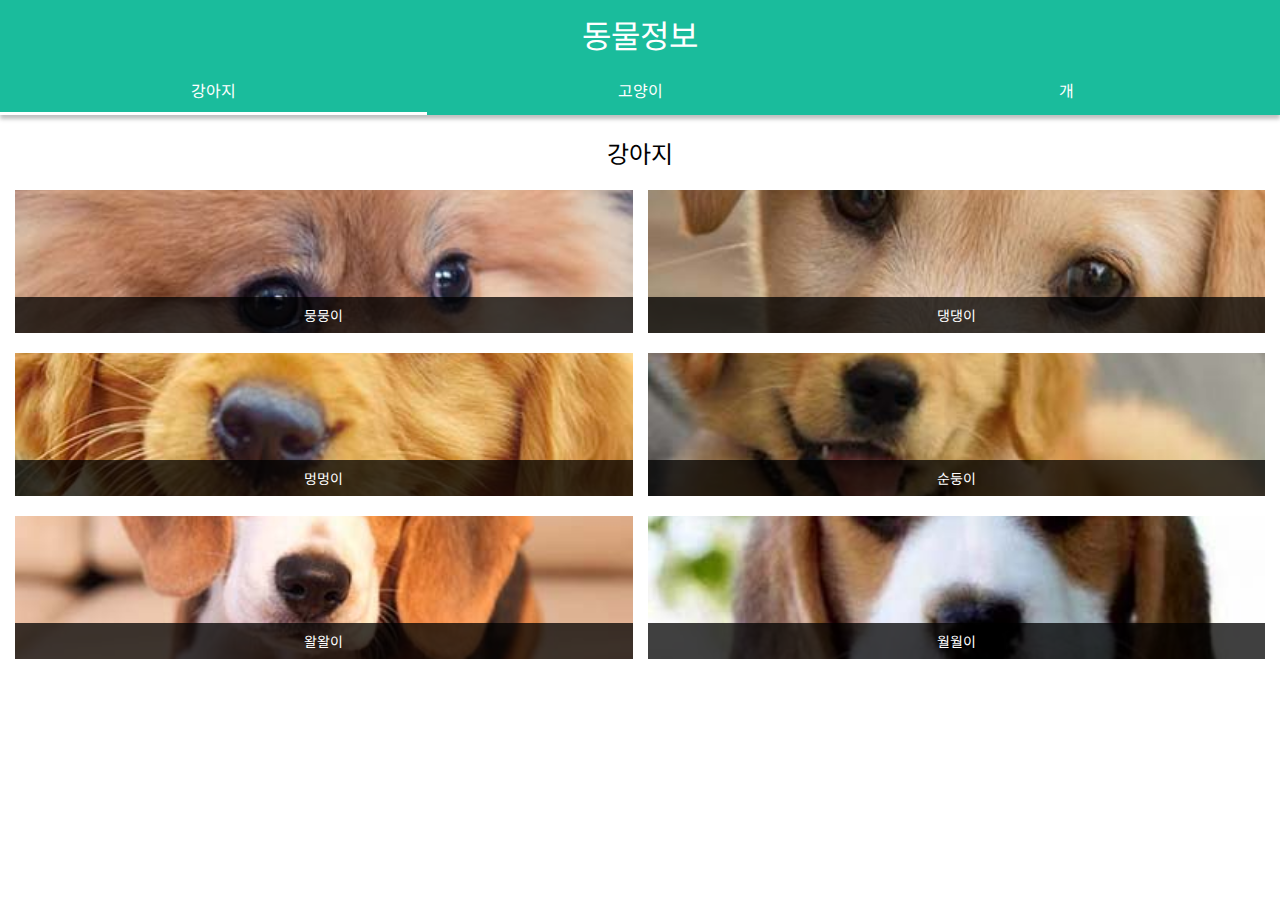
==== index.html @ 86935015 "Add files via upload" ====
<!DOCTYPE html>
<html lang="en">
<head>
    <meta charset="UTF-8">
    <meta http-equiv="X-UA-Compatible" content="IE=edge">
    <meta name="viewport" content="width=      , initial-scale=1.0">
    <title>Document</title>
    <link href="https://fonts.googleapis.com/css2?family=Noto+Sans+KR:wght@300;400;500&display=swap" rel="stylesheet">
    <link rel="stylesheet" href="./style.css">
</head>
<body>
    <header>
        <h1>동물정보</h1>
        <nav>
            <ul>
                <li class="on"><a href="#">강아지</a></li>
                <li><a href="#">고양이</a></li>
                <li><a href="#">개</a></li>
            </ul>
        </nav>
    </header>

    <section id="pet-list">
        <h2>강아지</h2>
        <div class="pet-list-container">
            <div class="info-box">
                <img src="./images/dog01.jpg" alt="강아지1">
                <div class="caption">뭉뭉이</div>
            </div>
            <div class="info-box">
                <img src="./images/dog02.jpg" alt="강아지2">
                <div class="caption">댕댕이</div>
            </div>
            <div class="info-box">
                <img src="./images/dog03.jpg" alt="강아지3">
                <div class="caption">멍멍이</div>
            </div>
            <div class="info-box">
                <img src="./images/dog04.jpg" alt="강아지4">
                <div class="caption">순둥이</div>
            </div>
            <div class="info-box">
                <img src="./images/dog05.jpg" alt="강아지5">
                <div class="caption">왈왈이</div>
            </div>
            <div class="info-box">
                <img src="./images/dog06.jpg" alt="강아지6">
                <div class="caption">월월이</div>
            </div>
        </div>
    </section>
</body>
</html>
---- style.css ----
*{
    margin: 0;
    padding: 0;
    box-sizing: border-box;
}

ul{
    list-style-type: none;
}

body{
    font-family: 'Noto Sans KR', sans-serif;
    font-weight: 400;
}

h1, h2, h3, h4, h5{
    font-weight: 400;
}

header{
    width: 100%;
    background: #1ABC9C;
    text-align: center;
    box-shadow: 0 4px 4px rgba(0, 0, 0, 0.25);
}

header > h1 {
    color: #fff;
    padding: 11px 0;
    font-weight: 400;
}

header > nav ul{
    display: flex;
}

header > nav > ul > li{
    flex: 3;
}

header > nav > ul > li > a{
    display: block;
    padding: 10px;
    text-decoration: none;
    color: #fff;
}

header > nav > ul > li.on > a{
border-bottom: 3px solid #fff;
}

#pet-list{
    padding: 20px 15px;
    text-align: center;
}

#pet-list > h2{
    margin-bottom: 20px;
}

#pet-list .pet-list-container{
    display: flex;
    flex-wrap: wrap;
    justify-content: space-between;
}

.info-box{
    background: #ccc;
    width: calc(50% - 7.5px);
    height: 143px;
    margin-bottom: 20px;
    position: relative;
}

.info-box > img{
    width: 100%;
    height: 143px;
    object-fit: cover;
    display: block;
}

.info-box .caption{
    position: absolute;
    bottom: 0;
    width: 100%;
    height: 36px;
    background: rgba(0, 0, 0, 0.75);
    color: #fff;
    display: flex;
    justify-content: center;
    align-items: center;
    font-size: 14px;
}
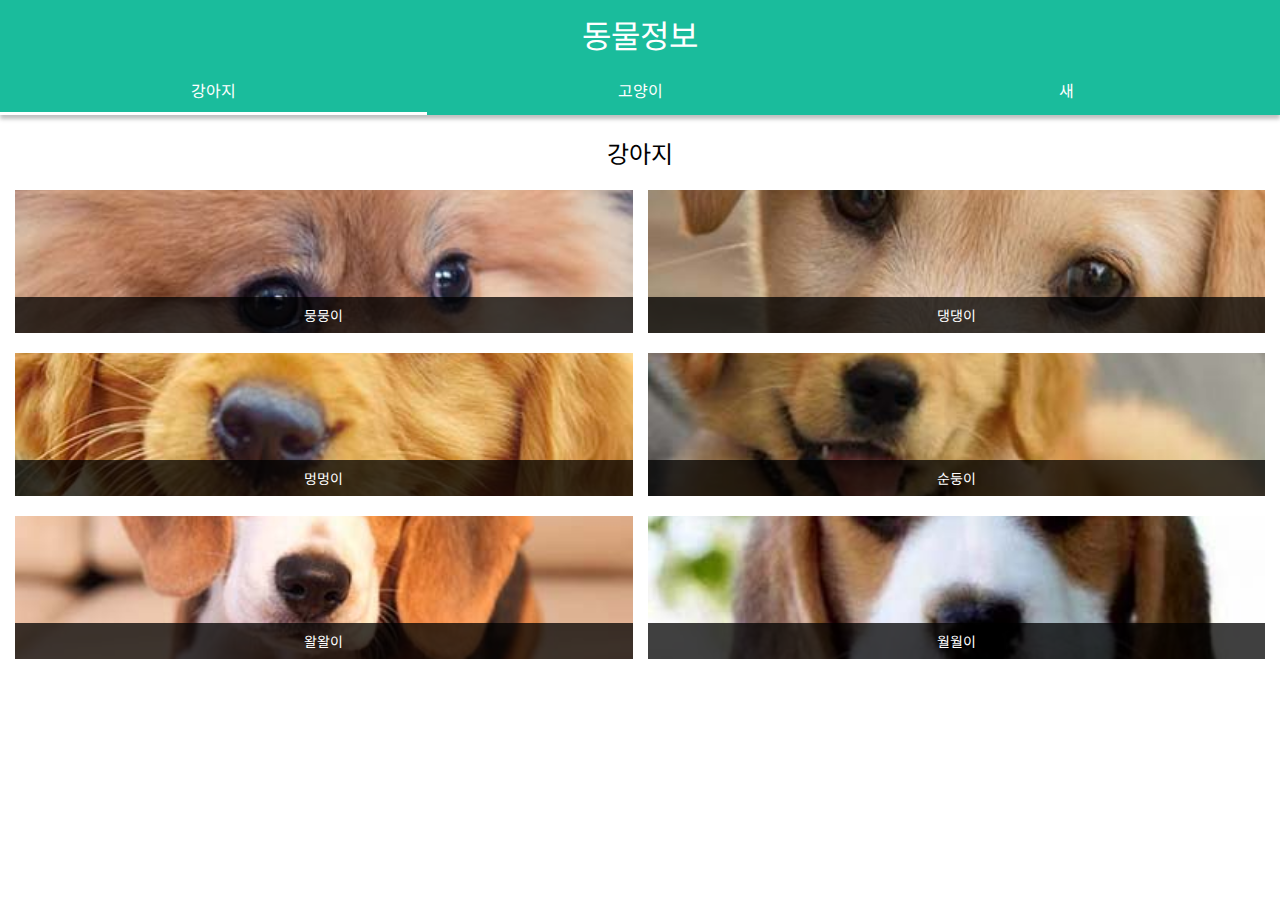
==== commit 62b379d5: "Add files via upload" ====
--- a/index.html
+++ b/index.html
@@ -4,7 +4,7 @@
     <meta charset="UTF-8">
     <meta http-equiv="X-UA-Compatible" content="IE=edge">
     <meta name="viewport" content="width=      , initial-scale=1.0">
-    <title>Document</title>
+    <title>동물정보앱</title>
     <link href="https://fonts.googleapis.com/css2?family=Noto+Sans+KR:wght@300;400;500&display=swap" rel="stylesheet">
     <link rel="stylesheet" href="./style.css">
 </head>
@@ -13,9 +13,9 @@
         <h1>동물정보</h1>
         <nav>
             <ul>
-                <li class="on"><a href="#">강아지</a></li>
-                <li><a href="#">고양이</a></li>
-                <li><a href="#">개</a></li>
+                <li class="on"><a href="./index.html">강아지</a></li>
+                <li><a href="./cat.html">고양이</a></li>
+                <li><a href="./bird.html">새</a></li>
             </ul>
         </nav>
     </header>
